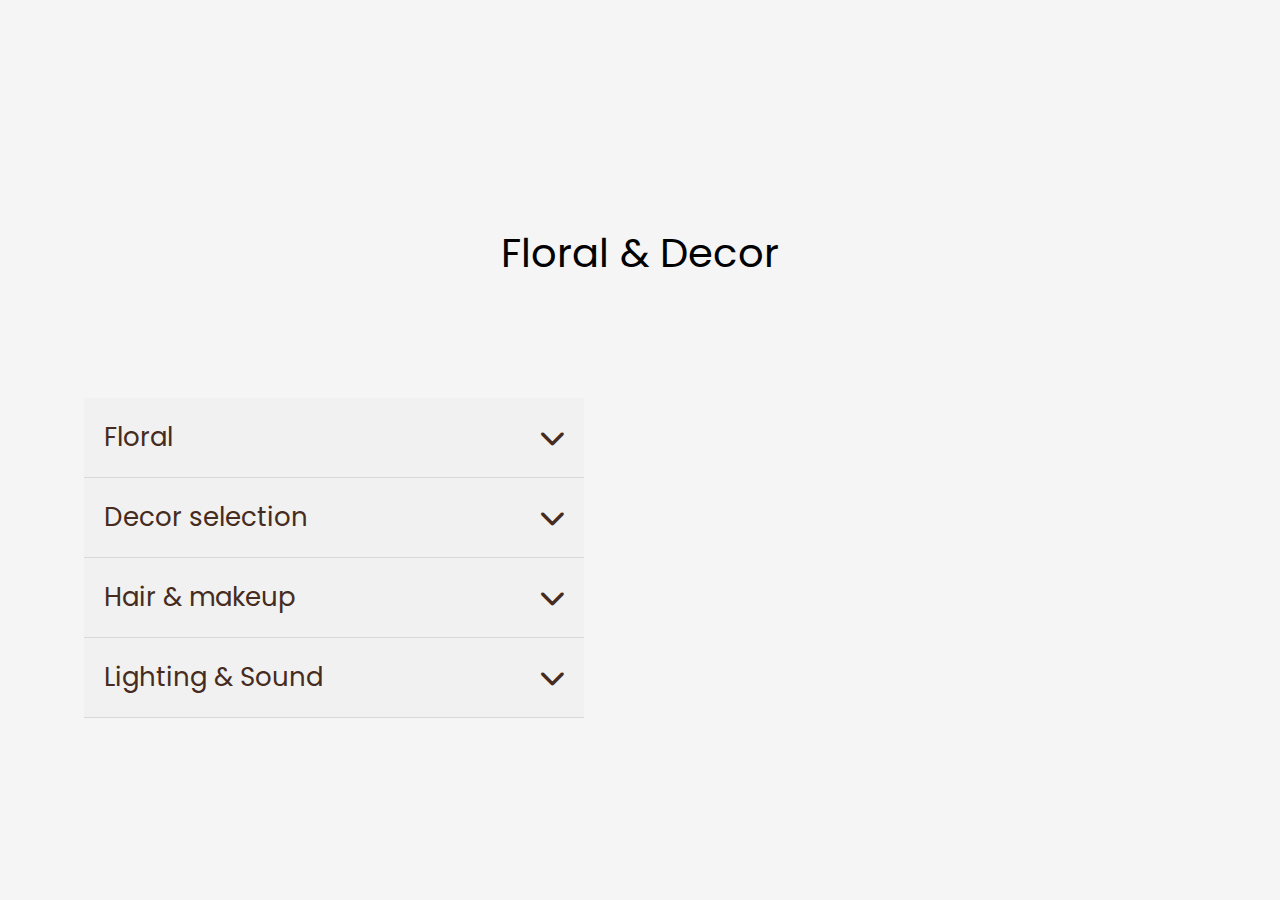
==== index.html @ 02753e87 "done" ====
<!DOCTYPE html>
<html lang="en">
<head>
  <meta charset="UTF-8">
  <meta name="viewport" content="width=device-width, initial-scale=1.0">
  <title>Flora& Decor</title>
  <link rel="stylesheet" href="flora-decor.css">
  <link rel="preconnect" href="https://fonts.googleapis.com">
<link rel="preconnect" href="https://fonts.gstatic.com" crossorigin>
<link href="https://fonts.googleapis.com/css2?family=Poppins:ital,wght@0,100;0,200;0,300;0,400;0,500;0,600;0,700;0,800;0,900;1,100;1,200;1,300;1,400;1,500;1,600;1,700;1,800;1,900&display=swap" rel="stylesheet">
<link rel="stylesheet" href="https://cdnjs.cloudflare.com/ajax/libs/font-awesome/6.0.0-beta3/css/all.min.css">

</head>
<body>
 <div class="container">
  <div class="container-title">
    <p>Floral & Decor</p>
  </div>
  <div class="container-item">
    <div class="container-item-service">
      <div class="service-img">
        <img src="./img/logo.png" alt="" width="590px">
      </div>
      <div>
        <button class="accordion">
          Floral 
          <i class="fa-solid fa-chevron-down"></i>
        </button>
        <div class="panel">
          <p>The Design is the imagination, creativity and inspiration that makes your event unique. We work closely with you to sleuth out your style and then use that insight to develop every aesthetic component of your event from stationery and lighting to flowers and furniture.</p>
        </div>
        
        <button class="accordion">
          Decor selection          <i class="fa-solid fa-chevron-down"></i>
        </button>
        <div class="panel">
          <p>The Design is the imagination, creativity and inspiration that makes your event unique. We work closely with you to sleuth out your style and then use that insight to develop every aesthetic component of your event from stationery and lighting to flowers and furniture.</p>
        </div>
        
        <button class="accordion">
          Hair & makeup 
          <i class="fa-solid fa-chevron-down"></i>
        </button>
        <div class="panel">
          <p>The Design is the imagination, creativity and inspiration that makes your event unique. We work closely with you to sleuth out your style and then use that insight to develop every aesthetic component of your event from stationery and lighting to flowers and furniture.</p>
        </div>
        <button class="accordion">
          Lighting & Sound          <i class="fa-solid fa-chevron-down"></i>
        </button>
        <div class="panel">
          <p>The Design is the imagination, creativity and inspiration that makes your event unique. We work closely with you to sleuth out your style and then use that insight to develop every aesthetic component of your event from stationery and lighting to flowers and furniture.</p>
        </div>
      </div>
    </div>
    <div class="img-banner">
  <img src="./img/banner.png"  alt="">
    </div>
  </div>
 </div>
</body>
</html>
<script>
  document.addEventListener("DOMContentLoaded", function() {
  const accordions = document.querySelectorAll('.accordion');

  accordions.forEach(accordion => {
    accordion.addEventListener('click', function() {
      this.classList.toggle('active');
      const panel = this.nextElementSibling;
      if (panel.style.maxHeight) {
        panel.style.maxHeight = null;
      } else {
        panel.style.maxHeight = panel.scrollHeight + "px";
      }
      const icon = this.querySelector('i');
      if (this.classList.contains('active')) {
        icon.classList.remove('fa-chevron-down');
        icon.classList.add('fa-chevron-up');
      } else {
        icon.classList.remove('fa-chevron-up');
        icon.classList.add('fa-chevron-down');
      }
    });
  });
});

</script>
---- flora-decor.css ----
* {
  font-family: "Poppins", sans-serif;
  font-weight: 400;
  font-style: normal;
  box-sizing: border-box;
  object-fit: cover;
}

body {
  margin: 0;
  padding: 0;
  display: flex;
  justify-content: center;
  align-items: center;
  min-height: 100vh;
  background-color: #f5f5f5;
}

.container {
  width: 90%;
  max-width: 1530px;
  padding: 20px;
  background-color: #f5f5f5;
  border-radius: 8px;
  display: flex;
  flex-direction: column;
  align-items: center;
  gap: 30px;
}

.container-title {
  display: flex;
  justify-content: center;
  align-items: center;
  font-size: 40px;
}

.container-item-service {
  flex: 2;
  margin-top: 20px;
  max-width: 45%;/
}

.img-banner {
  flex: 3;
  max-width: 55%;

}

.img-banner img {
  width: 100%;
  height: auto;
  object-fit: cover;
}


.container-item {
  display: flex;
  width: 100%;
  justify-content: center;
  align-items: center;
  align-items: flex-start;

}

.accordion {
  display: flex;
  justify-content: space-between;
  align-items: center;
  width: 100%;
  padding: 20px;
  font-size: 26px;
  color: rgba(70, 43, 32, 1);
  ;
  background-color: #f1f1f1;
  border: none;
  outline: none;
  transition: background-color 0.4s ease;
  cursor: pointer;
  border-bottom: 1px solid rgba(0, 0, 0, 0.1);
}

.panel {
  max-height: 0;
  overflow: hidden;
  transition: max-height 0.2s ease-out;
}

.accordion i {
  float: right;
  transition: transform 0.2s;
}

.accordion.active i {
  transform: rotate(180deg);
}

.img-banner img {
  width: 560px;
  height: auto;

  object-fit: cover;
  margin-left: 20px;
}

@media (min-width:320px) and (max-width: 600px) {
  .container_item {
    flex-direction: column;
    gap: 20px;
  }

  .service-img img {
    width: 100%;
    object-fit: cover;

  }

  .container_item-service,
  .img-banner {
    width: 100%;
    max-width: none;
    margin: 0;
  }

  .img-banner img {
    margin-left: 0;
    width: 100%;
    object-fit: cover;
  }
}

@media (min-width: 768px) and (max-width: 1024px) {
  .container {
    padding: 10px;
  }

  .service-img img {
    width: 100%;
    object-fit: cover;

  }

  .accordion {
    font-size: 14px;
    padding: 15px;
  }

  .container_item-service img {
    width: 100%;
    max-width: 100%;
    height: auto;
    border-radius: 8px;
    object-fit: cover;
    margin-left: 0;
  }

  .panel {
    padding: 0 15px;
  }
}
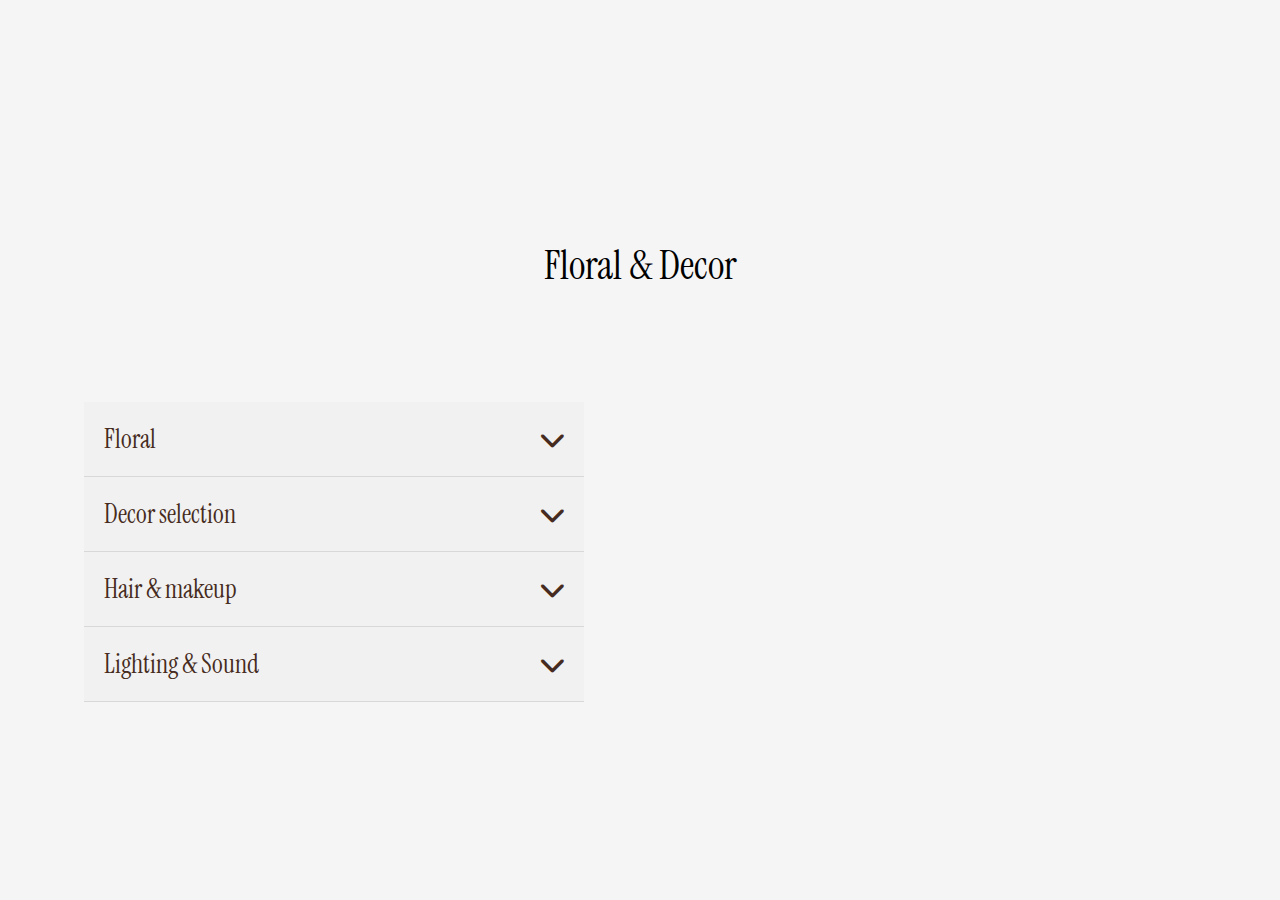
==== commit c02de2c1: "ok" ====
--- a/index.html
+++ b/index.html
@@ -6,10 +6,12 @@
   <title>Flora& Decor</title>
   <link rel="stylesheet" href="flora-decor.css">
   <link rel="preconnect" href="https://fonts.googleapis.com">
+  <link rel="preconnect" href="https://fonts.gstatic.com" crossorigin>
+  <link href="https://fonts.googleapis.com/css2?family=Instrument+Serif:ital@0;1&family=Inter:ital,opsz,wght@0,14..32,100..900;1,14..32,100..900&family=Poppins:ital,wght@0,100;0,200;0,300;0,400;0,500;0,600;0,700;0,800;0,900;1,100;1,200;1,300;1,400;1,500;1,600;1,700;1,800;1,900&display=swap" rel="stylesheet">
+<link rel="stylesheet" href="https://cdnjs.cloudflare.com/ajax/libs/font-awesome/6.0.0-beta3/css/all.min.css">
+<link rel="preconnect" href="https://fonts.googleapis.com">
 <link rel="preconnect" href="https://fonts.gstatic.com" crossorigin>
-<link href="https://fonts.googleapis.com/css2?family=Poppins:ital,wght@0,100;0,200;0,300;0,400;0,500;0,600;0,700;0,800;0,900;1,100;1,200;1,300;1,400;1,500;1,600;1,700;1,800;1,900&display=swap" rel="stylesheet">
-<link rel="stylesheet" href="https://cdnjs.cloudflare.com/ajax/libs/font-awesome/6.0.0-beta3/css/all.min.css">
-
+<link href="https://fonts.googleapis.com/css2?family=Instrument+Serif:ital@0;1&family=Poppins:ital,wght@0,100;0,200;0,300;0,400;0,500;0,600;0,700;0,800;0,900;1,100;1,200;1,300;1,400;1,500;1,600;1,700;1,800;1,900&display=swap" rel="stylesheet">
 </head>
 <body>
  <div class="container">
--- a/flora-decor.css
+++ b/flora-decor.css
@@ -1,5 +1,5 @@
 * {
-  font-family: "Poppins", sans-serif;
+  font-family: "Instrument Serif", serif;
   font-weight: 400;
   font-style: normal;
   box-sizing: border-box;
@@ -84,6 +84,17 @@
   max-height: 0;
   overflow: hidden;
   transition: max-height 0.2s ease-out;
+
+
+}
+
+.panel p {
+  font-size: 15px;
+  color: rgba(66, 41, 31, 0.85);
+  font-family: "Inter", sans-serif;
+  font-optical-sizing: auto;
+  font-weight: 400;
+  font-style: normal;
 }
 
 .accordion i {
@@ -98,13 +109,12 @@
 .img-banner img {
   width: 560px;
   height: auto;
-
   object-fit: cover;
   margin-left: 20px;
 }
 
 @media (min-width:320px) and (max-width: 600px) {
-  .container_item {
+  .container-item {
     flex-direction: column;
     gap: 20px;
   }
@@ -115,7 +125,7 @@
 
   }
 
-  .container_item-service,
+  .container-item-service,
   .img-banner {
     width: 100%;
     max-width: none;
@@ -145,11 +155,10 @@
     padding: 15px;
   }
 
-  .container_item-service img {
+  .container-item-service img {
     width: 100%;
     max-width: 100%;
     height: auto;
-    border-radius: 8px;
     object-fit: cover;
     margin-left: 0;
   }
